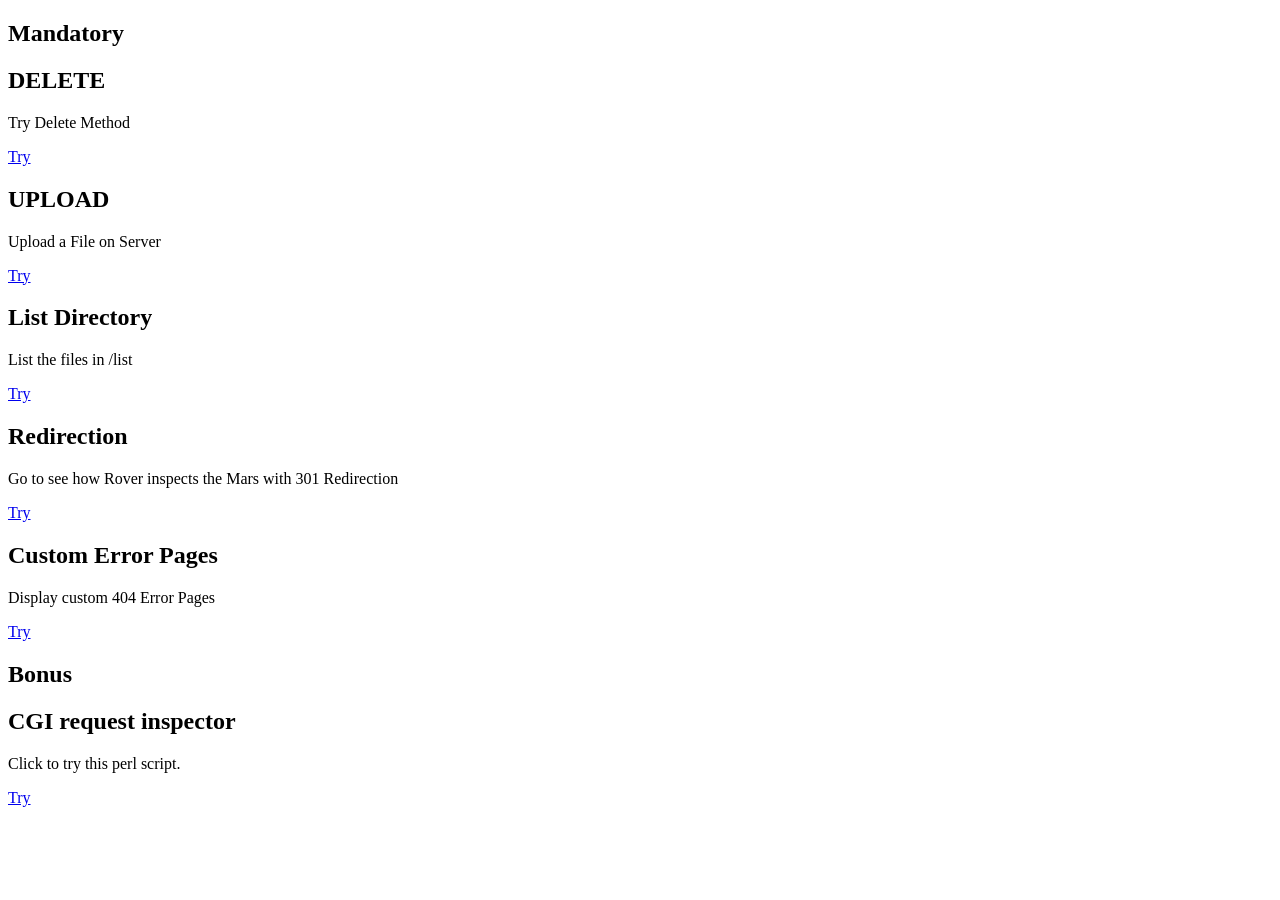
==== www/index.html @ 47851154 "upload to gh" ====
<!doctype html>

<html lang="en">

<head>
	<link rel="preconnect" href="https://fonts.googleapis.com">
	<link rel="preconnect" href="https://fonts.gstatic.com" crossorigin>
	<link
		href="https://fonts.googleapis.com/css2?family=Annie+Use+Your+Telescope&family=Eczar:wght@400..800&display=swap"
		rel="stylesheet">
	<meta charset="UTF-8">
	<meta name="viewport" content="width=device-width, initial-scale=1.0">
	<title>WebServer Project</title>
	<link rel="stylesheet" href="./style/styles.css">
</head>

<body>
	<main>
		</section>

		<div class="bigLine"></div>
		<div class="titleSection">
			<h2>Mandatory</h2>
		</div>

		<section class="features">

			<div class="wrapper">
				<h2 class="subtitle">DELETE</h2>
				<div class="line"></div>
				<p>Try Delete Method</p>
				<a href="./pages/delete_demo.html" class="link">
					<div class="button">Try</div>
				</a>
			</div>

			<div class="wrapper">
				<h2 class="subtitle">UPLOAD</h2>
				<div class="line"></div>
				<p>Upload a File on Server</p>
				<a href="./pages/upload_demo.html" class="link">
					<div class="button">Try</div>
				</a>
			</div>
			<div class="wrapper">
				<h2 class="subtitle">List Directory</h2>
				<div class="line"></div>
				<p>List the files in /list</p>
				<a href="uploads/" class="link">
					<div class="button">Try</div>
				</a>
			</div>

			<div class="wrapper">
				<h2 class="subtitle">Redirection</h2>
				<div class="line"></div>
				<p>Go to see how Rover inspects the Mars with 301 Redirection</p>
				<a href="/rover" class="link">
					<div class="button">Try</div>
				</a>
			</div>

			<div class="wrapper">
				<h2 class="subtitle">Custom Error Pages</h2>
				<div class="line"></div>
				<p>Display custom 404 Error Pages</p>
				<a href="./error/404.html" class="link">
					<div class="button">Try</div>
				</a>
			</div>

		</section>

		<div class="bigLine"></div>
		<div class="titleSection">
			<h2>Bonus</h2>
		</div>

		<section class="features">
			<div class="wrapper">
			  <h2 class="subtitle">CGI request inspector</h2>
			  <div class="line"></div>
			  <p>Click to try this perl script.</p>
			  <a href="/cgi-bin/request_inspector.pl" class="link">
				<div class="button">Try</div>
			  </a>
			</div>
		</section>

	</main>
</body>

</html>
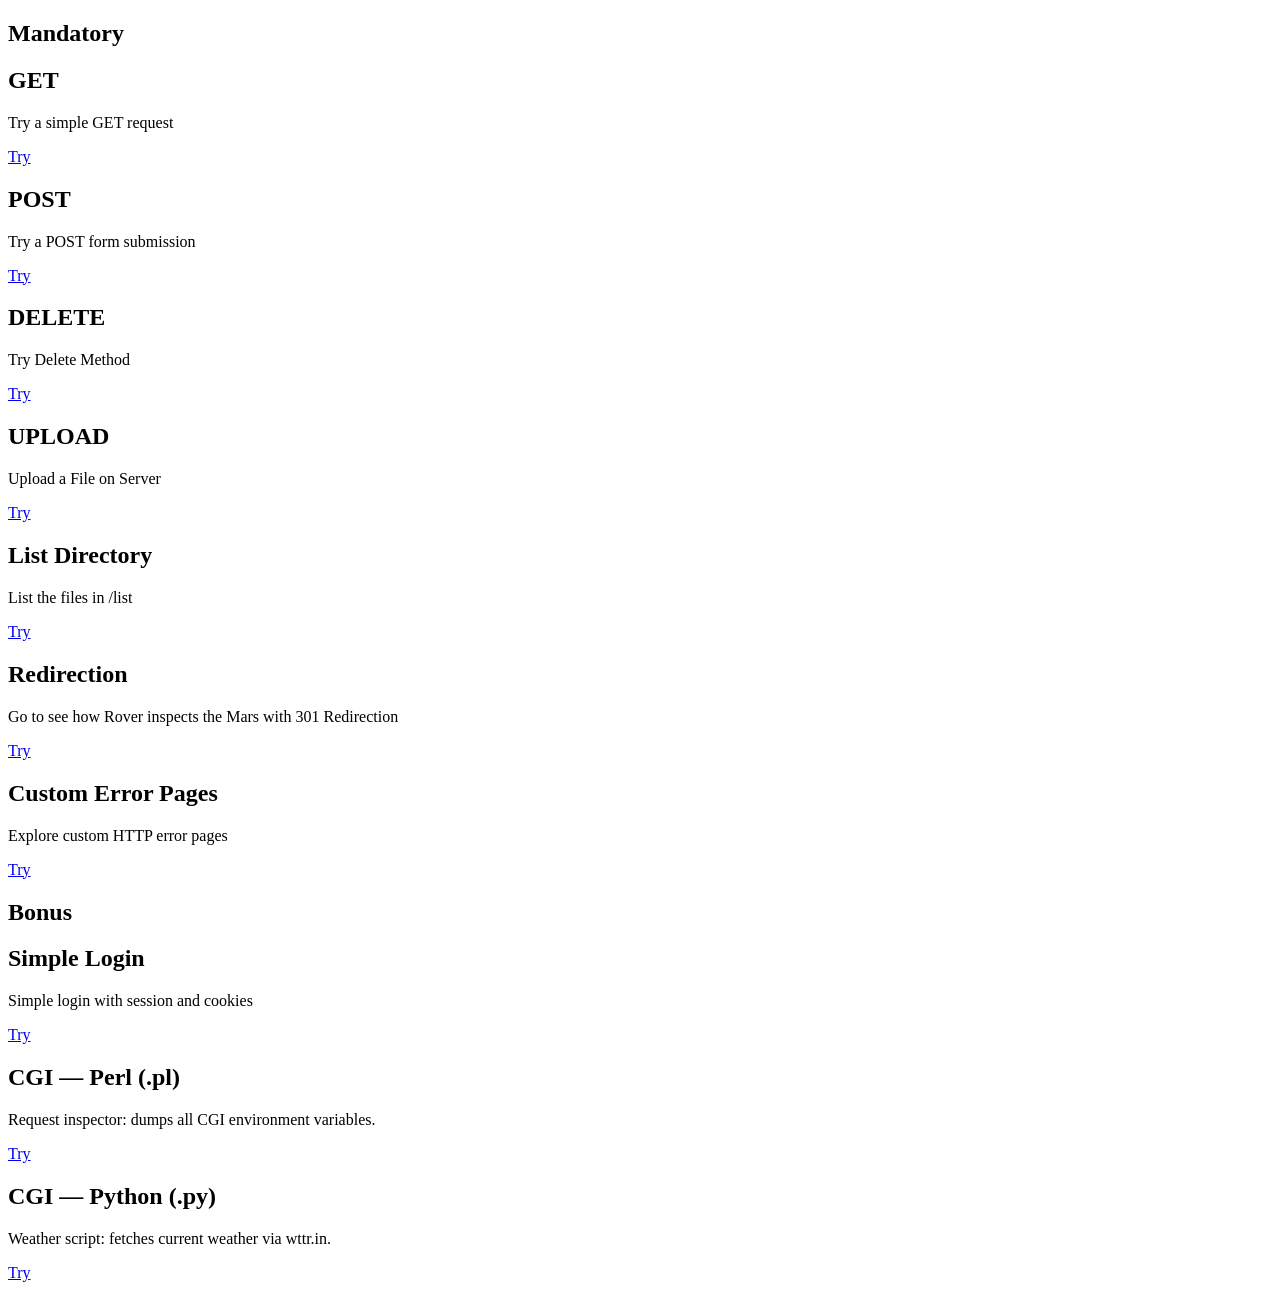
==== commit 4f86f7cb: "feat: web pages with demo" ====
--- a/www/index.html
+++ b/www/index.html
@@ -3,15 +3,14 @@
 <html lang="en">
 
 <head>
-	<link rel="preconnect" href="https://fonts.googleapis.com">
-	<link rel="preconnect" href="https://fonts.gstatic.com" crossorigin>
-	<link
-		href="https://fonts.googleapis.com/css2?family=Annie+Use+Your+Telescope&family=Eczar:wght@400..800&display=swap"
-		rel="stylesheet">
 	<meta charset="UTF-8">
 	<meta name="viewport" content="width=device-width, initial-scale=1.0">
 	<title>WebServer Project</title>
-	<link rel="stylesheet" href="./style/styles.css">
+	<link rel="icon" href="/favicon.ico">
+	<link rel="preconnect" href="https://fonts.googleapis.com">
+	<link rel="preconnect" href="https://fonts.gstatic.com" crossorigin>
+	<link rel="stylesheet" href="https://fonts.googleapis.com/css2?family=Eczar:wght@400;700;800&display=swap">
+	<link rel="stylesheet" href="/style/styles.css">
 </head>
 
 <body>
@@ -24,6 +23,24 @@
 		</div>
 
 		<section class="features">
+
+			<div class="wrapper">
+				<h2 class="subtitle">GET</h2>
+				<div class="line"></div>
+				<p>Try a simple GET request</p>
+				<a href="./pages/get_demo.html" class="link">
+					<div class="button">Try</div>
+				</a>
+			</div>
+
+			<div class="wrapper">
+				<h2 class="subtitle">POST</h2>
+				<div class="line"></div>
+				<p>Try a POST form submission</p>
+				<a href="./pages/post_demo.html" class="link">
+					<div class="button">Try</div>
+				</a>
+			</div>
 
 			<div class="wrapper">
 				<h2 class="subtitle">DELETE</h2>
@@ -63,8 +80,8 @@
 			<div class="wrapper">
 				<h2 class="subtitle">Custom Error Pages</h2>
 				<div class="line"></div>
-				<p>Display custom 404 Error Pages</p>
-				<a href="./error/404.html" class="link">
+				<p>Explore custom HTTP error pages</p>
+				<a href="./pages/error_pages.html" class="link">
 					<div class="button">Try</div>
 				</a>
 			</div>
@@ -78,10 +95,28 @@
 
 		<section class="features">
 			<div class="wrapper">
-			  <h2 class="subtitle">CGI request inspector</h2>
+			  <h2 class="subtitle">Simple Login</h2>
 			  <div class="line"></div>
-			  <p>Click to try this perl script.</p>
+			  <p>Simple login with session and cookies</p>
+			  <a href="./pages/login.html" class="link">
+				<div class="button">Try</div>
+			  </a>
+			</div>
+
+			<div class="wrapper">
+			  <h2 class="subtitle">CGI — Perl (.pl)</h2>
+			  <div class="line"></div>
+			  <p>Request inspector: dumps all CGI environment variables.</p>
 			  <a href="/cgi-bin/request_inspector.pl" class="link">
+				<div class="button">Try</div>
+			  </a>
+			</div>
+
+			<div class="wrapper">
+			  <h2 class="subtitle">CGI — Python (.py)</h2>
+			  <div class="line"></div>
+			  <p>Weather script: fetches current weather via wttr.in.</p>
+			  <a href="/cgi-bin/weather.py" class="link">
 				<div class="button">Try</div>
 			  </a>
 			</div>
